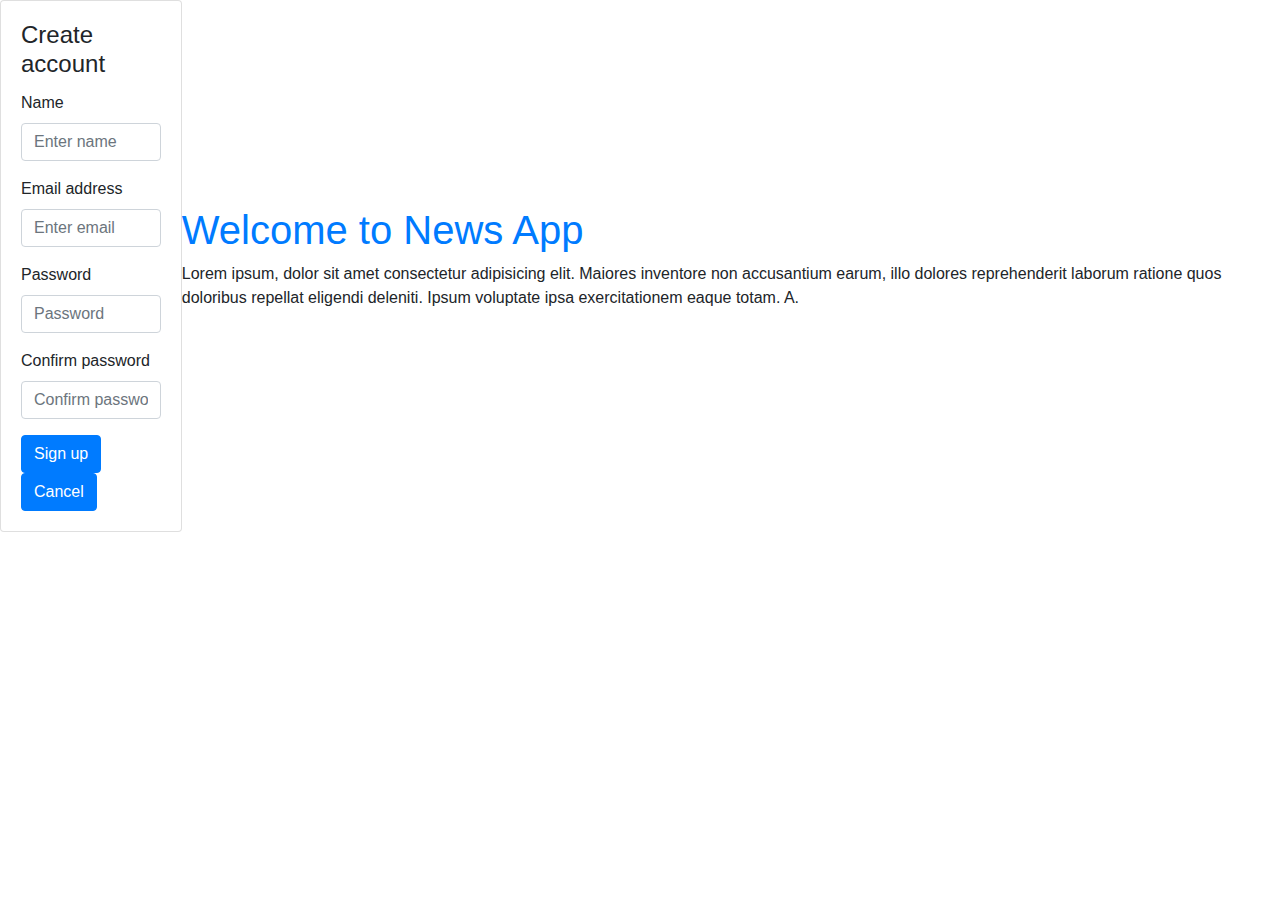
==== src/main/resources/templates/registration.html @ 1d6d62d4 "registration controller" ====
<!DOCTYPE html>
<html lang="en">
  <head>
    <meta charset="UTF-8" />
    <meta name="viewport" content="width=device-width, initial-scale=1.0" />
    <meta http-equiv="X-UA-Compatible" content="ie=edge" />
    <title>Registration</title>
    <link rel="stylesheet" href="https://maxcdn.bootstrapcdn.com/bootstrap/4.0.0/css/bootstrap.min.css" integrity="sha384-Gn5384xqQ1aoWXA+058RXPxPg6fy4IWvTNh0E263XmFcJlSAwiGgFAW/dAiS6JXm" crossorigin="anonymous">
    <link rel="stylesheet" href="/assets/css/style.css">
  </head>
  <body>
    <div class="login-page-wrapp d-flex">
      <div class="login-form-wrap d-flex align-items-center">
        <div class="form-card card ml-auto">
          <div class="card-body">
            <h4 class="card-title">Create account</h4>
            <form name="loginForm">
              <div class="form-group">
                <label for="name">Name</label>
                <input
                        type="text"
                        class="form-control"
                        id="name"
                        aria-describedby="nameHelp"
                        placeholder="Enter name"
                        data-required="name"
                        data-invalid-message="Please provide valid name: 3 and more letters"
                />
              </div>
              <div class="form-group">
                <label for="email">Email address</label>
                <input
                        type="email"
                        class="form-control"
                        id="email"
                        aria-describedby="emailHelp"
                        placeholder="Enter email"
                        data-required="email"
                        data-invalid-message="Please provide valid email: example@example.com"
                />
              </div>
              <div class="form-group">
                <label for="password">Password</label>
                <input
                        type="password"
                        class="form-control"
                        id="password"
                        placeholder="Password"
                        data-required="password"
                />
              </div>
              <div class="form-group">
                <label for="confirm-password">Confirm password</label>
                <input
                        type="password"
                        class="form-control"
                        id="confirm-password"
                        placeholder="Confirm password"
                        data-required="password"
                        data-invalid-message="Passwords not equals"
                />
              </div>
              <button type="submit" class="btn btn-primary" id="sign-up">Sign up</button>
              <button type="submit" class="btn btn-primary" id="cancel">Cancel</button>
            </form>
          </div>
        </div>
      </div>
      <!-- /.login-form-wrap -->
      <div class="login-greeting-screen d-flex align-items-center">
        <div class="login-greeting-screen-text">
          <a href="../index.html">
            <h1 class="login-greeting-screen-title">Welcome to News App</h1>
          </a>
          <p class="login-greeting-screen-description">
            Lorem ipsum, dolor sit amet consectetur adipisicing elit. Maiores
            inventore non accusantium earum, illo dolores reprehenderit laborum
            ratione quos doloribus repellat eligendi deleniti. Ipsum voluptate
            ipsa exercitationem eaque totam. A.
          </p>
        </div>
      </div>
      <!-- /.login-greeting-screen -->
    </div>
    <!-- /.login-page-wrapp -->
<!--  <script type="module" src="../js/scenario/signupScenario.js"></script>-->
  </body>
</html>
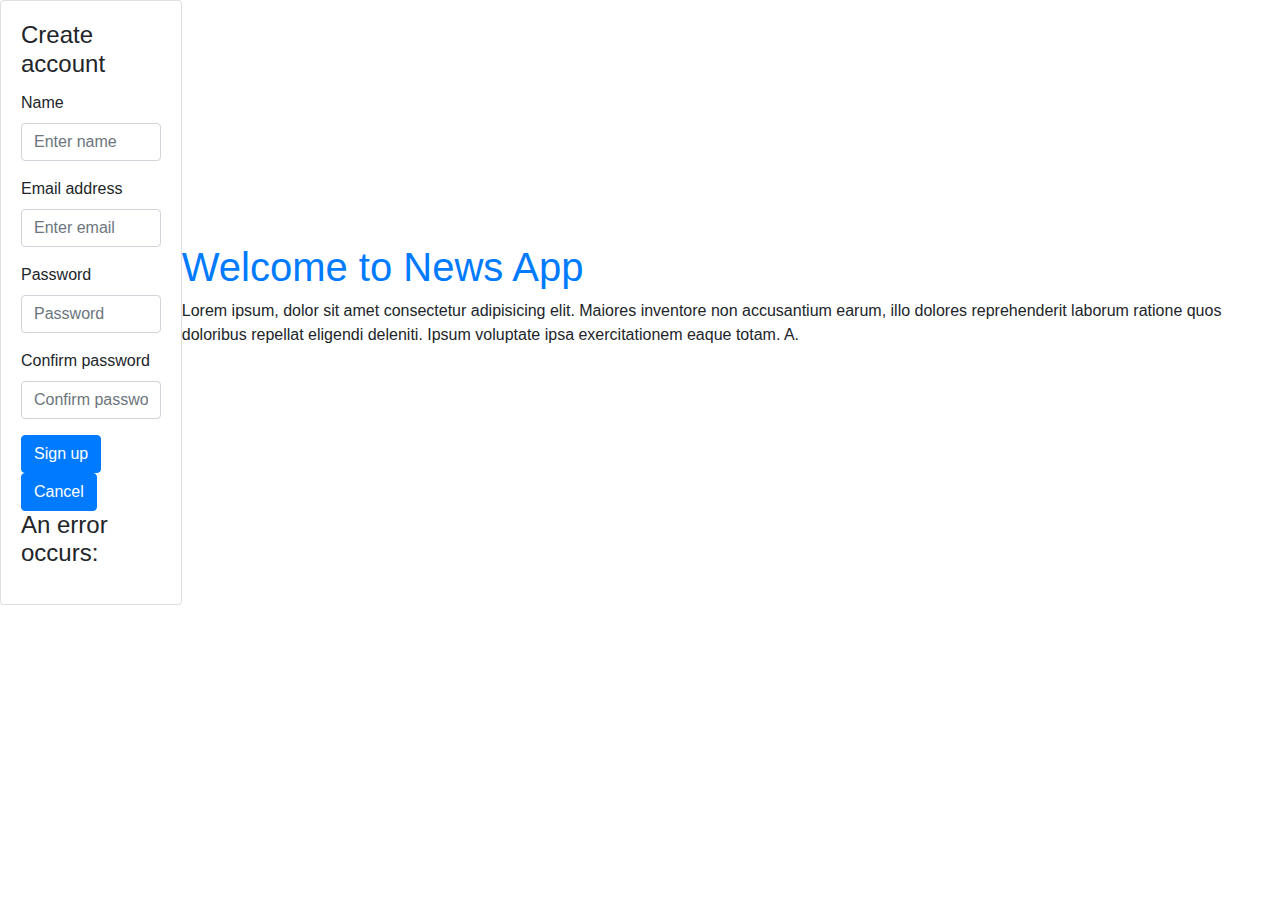
==== commit 58d0eba3: "registration controller POST" ====
--- a/src/main/resources/templates/registration.html
+++ b/src/main/resources/templates/registration.html
@@ -1,12 +1,12 @@
 <!DOCTYPE html>
-<html lang="en">
+<html lang="en" xmlns="http://www.w3.org/1999/xhtml" xmlns:th="http://www.thymeleaf.org">
   <head>
     <meta charset="UTF-8" />
     <meta name="viewport" content="width=device-width, initial-scale=1.0" />
     <meta http-equiv="X-UA-Compatible" content="ie=edge" />
     <title>Registration</title>
     <link rel="stylesheet" href="https://maxcdn.bootstrapcdn.com/bootstrap/4.0.0/css/bootstrap.min.css" integrity="sha384-Gn5384xqQ1aoWXA+058RXPxPg6fy4IWvTNh0E263XmFcJlSAwiGgFAW/dAiS6JXm" crossorigin="anonymous">
-    <link rel="stylesheet" href="/assets/css/style.css">
+    <link rel="stylesheet" href="/css/style.css">
   </head>
   <body>
     <div class="login-page-wrapp d-flex">
@@ -14,7 +14,7 @@
         <div class="form-card card ml-auto">
           <div class="card-body">
             <h4 class="card-title">Create account</h4>
-            <form name="loginForm">
+            <form method="post" name="loginForm" th:action="@{/registration}" th:object="${user}">
               <div class="form-group">
                 <label for="name">Name</label>
                 <input
@@ -25,6 +25,7 @@
                         placeholder="Enter name"
                         data-required="name"
                         data-invalid-message="Please provide valid name: 3 and more letters"
+                        th:field="*{userName}"
                 />
               </div>
               <div class="form-group">
@@ -37,6 +38,7 @@
                         placeholder="Enter email"
                         data-required="email"
                         data-invalid-message="Please provide valid email: example@example.com"
+                        th:field="*{email}"
                 />
               </div>
               <div class="form-group">
@@ -47,6 +49,7 @@
                         id="password"
                         placeholder="Password"
                         data-required="password"
+                        th:field="*{password}"
                 />
               </div>
               <div class="form-group">
@@ -58,10 +61,15 @@
                         placeholder="Confirm password"
                         data-required="password"
                         data-invalid-message="Passwords not equals"
+                        th:field="*{confirmPassword}"
                 />
               </div>
               <button type="submit" class="btn btn-primary" id="sign-up">Sign up</button>
               <button type="submit" class="btn btn-primary" id="cancel">Cancel</button>
+              <div th:if="${#fields.hasErrors('global')}">
+                <h4>An error occurs:</h4>
+                <p th:each="err : ${#fields.errors('global')}" th:text="${err}" class="error" />
+              </div>
             </form>
           </div>
         </div>
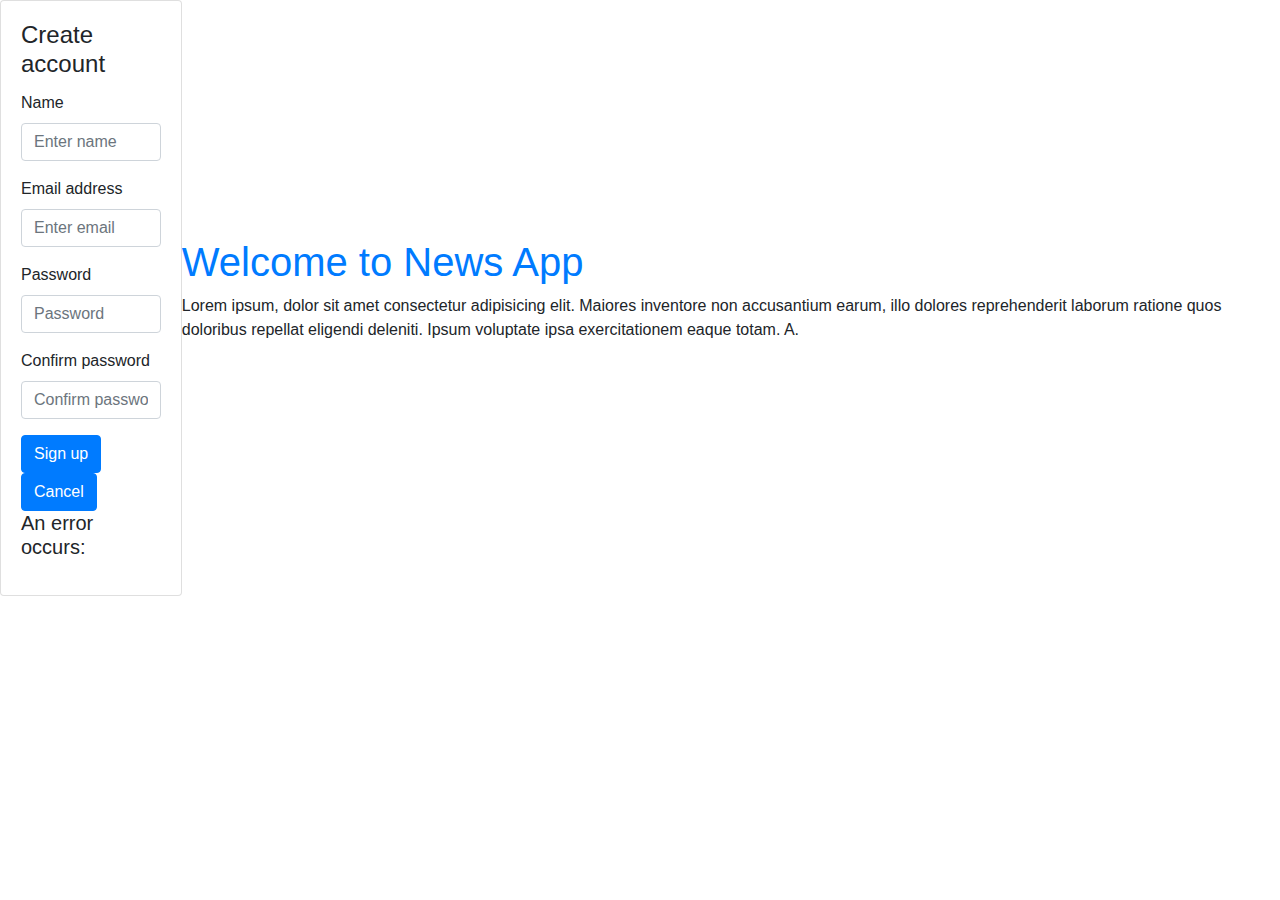
==== commit 76d48e36: "change error with name to error with email" ====
--- a/src/main/resources/templates/registration.html
+++ b/src/main/resources/templates/registration.html
@@ -67,7 +67,7 @@
               <button type="submit" class="btn btn-primary" id="sign-up">Sign up</button>
               <button type="submit" class="btn btn-primary" id="cancel">Cancel</button>
               <div th:if="${#fields.hasErrors('global')}">
-                <h4>An error occurs:</h4>
+                <h5>An error occurs:</h5>
                 <p th:each="err : ${#fields.errors('global')}" th:text="${err}" class="error" />
               </div>
             </form>
